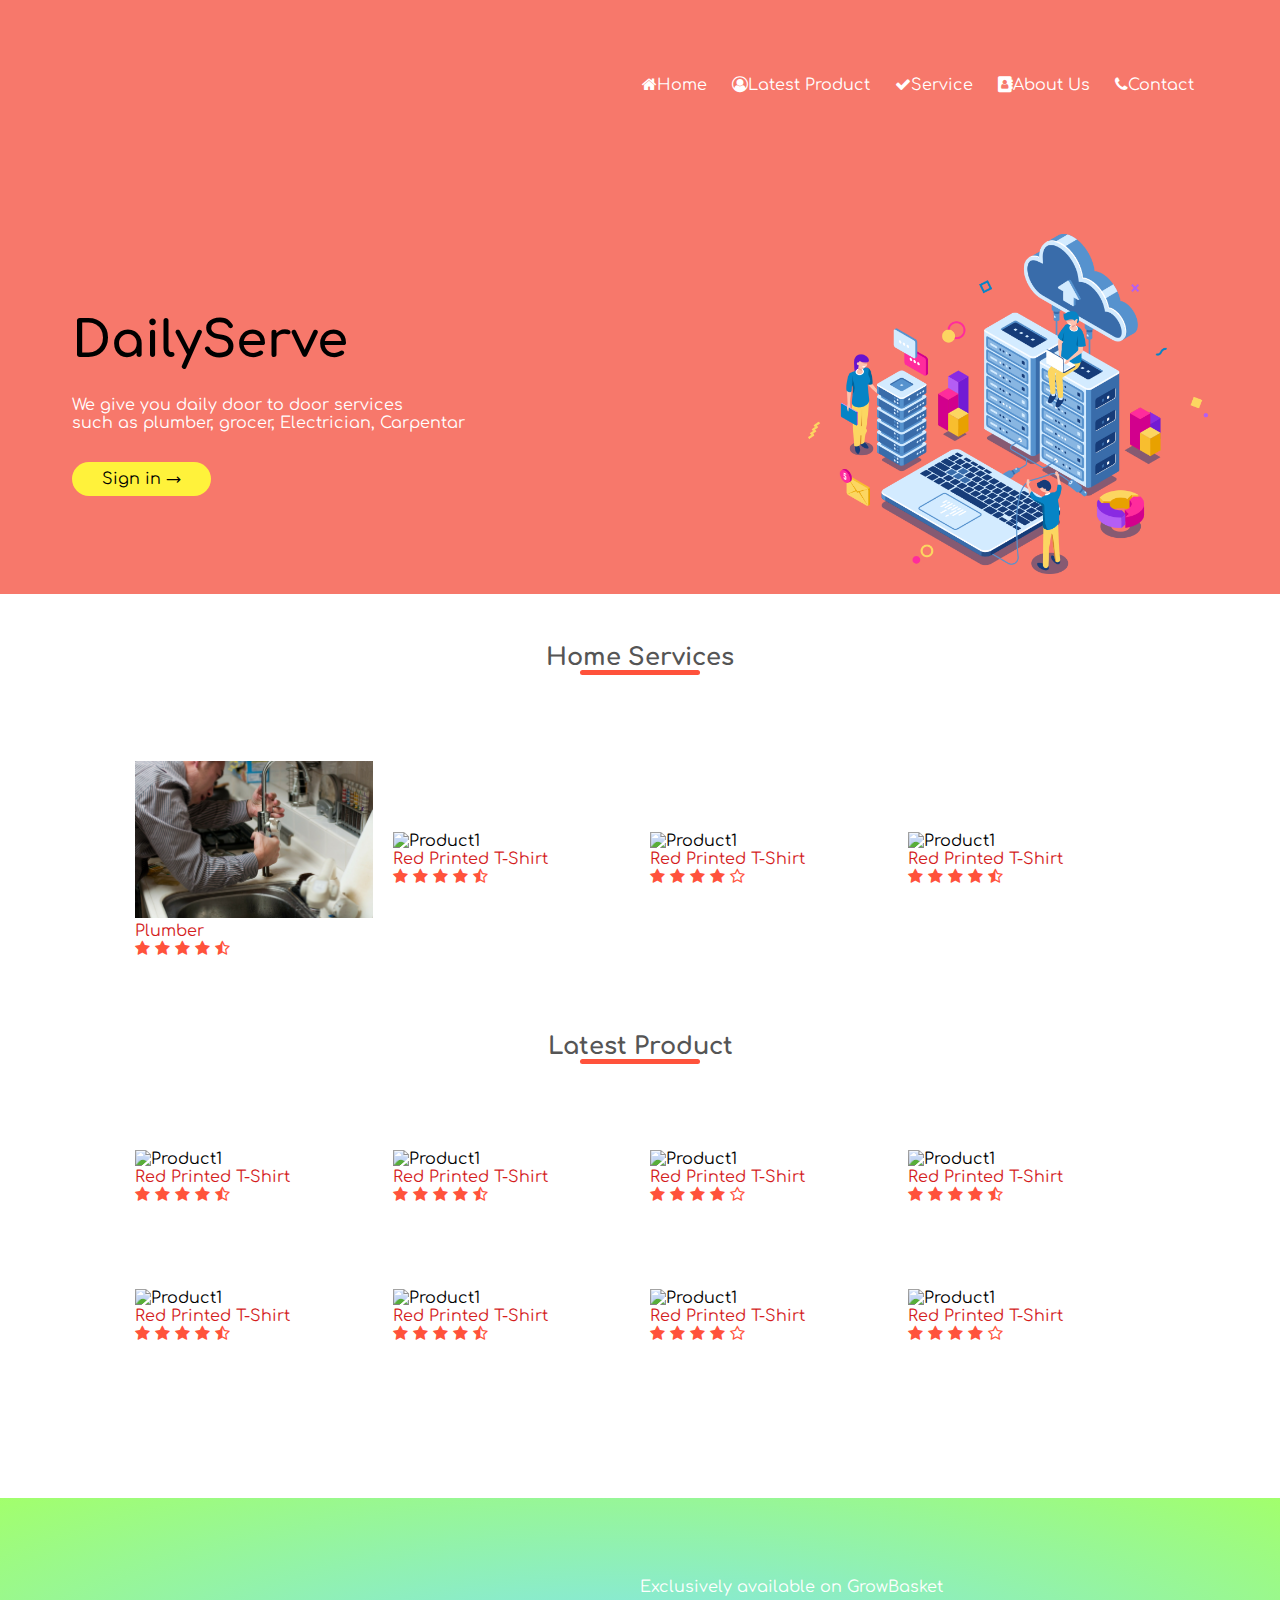
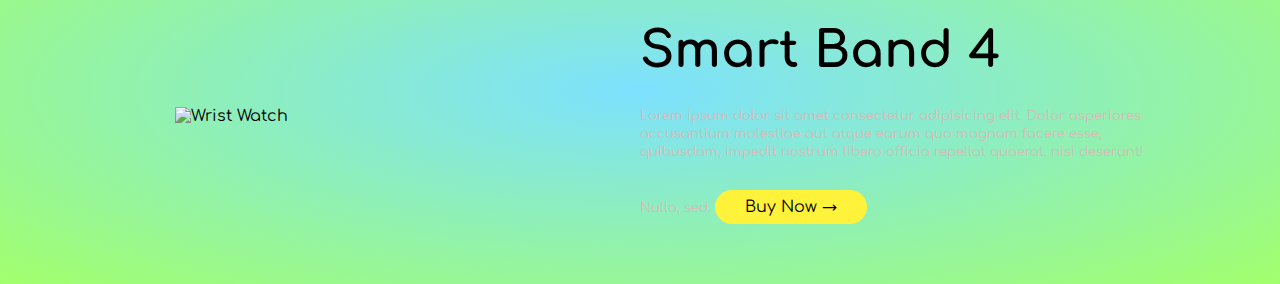
==== index.html @ 9f8e0a00 "File Added" ====
<!DOCTYPE html>
<html lang="en">
<head>
    <meta charset="UTF-8">
   <meta name="viewport" content="width=device-width, initial-scale=1.0">
    <title></title>
    <link rel="stylesheet" href="style.css">
<link rel="stylesheet" href="https://stackpath.bootstrapcdn.com/font-awesome/4.7.0/css/font-awesome.min.css">
    <link href="https://fonts.googleapis.com/css2?family=Comfortaa:wght@600&display=swap" rel="stylesheet">

</head>
<body>
    <div class="header">
    <div class="container">
        <div class="navbar">
         
            <nav>
                <ul>
                    <li class="active"><a href="#"><i class="fa fa-home"></i>Home</a></li>
		    <li><a href="#lat_prod"><i class="fa fa-user-circle-o"></i>Latest Product</a></li>
                    <li><a href="#home_service"><i class="fa fa-check"></i>Service</a></li>
                    <li><a href="#"><i class="fa fa-address-book"></i>About Us</a></li>
                    <li><a href="#"><i class="fa fa-phone"></i>Contact</a></li>
                </ul>
            </nav>
        </div>
        <div class="row">
            <div class="col-2">
                <h1>DailyServe</h1>
                <p>We give you daily door to door services <br> such as plumber, grocer, Electrician, Carpentar</p>
                <a href="sign-in.html" class="btn">Sign in &#8594;</a>
            </div>
            <div>
                <img src="images/img1.png" width="400px">
            </div>
        </div>
        </div>
    </div>

    
    <!------------- Home Services -------------------->

    <div class="small-container" id="home_service">
        <h2 class="title">Home Services</h2>
        <div class="row">
            <div class="col-4">
                <img src="images/plumber.jpg" alt="plumber" />
                <h4>Plumber</h4>
                <div class="rating">
                    <i class="fa fa-star" aria-hidden="true"></i>
                    <i class="fa fa-star" aria-hidden="true"></i>
                    <i class="fa fa-star" aria-hidden="true"></i>
                    <i class="fa fa-star" aria-hidden="true"></i>
                    <i class="fa fa-star-half-o" aria-hidden="true"></i>
                </div>
                <p>&#x20B9; 500.00</p>
            </div>
            <div class="col-4">
                <img src="image/product-2.jpg" alt="Product1" />
                <h4>Red Printed T-Shirt</h4>
                <div class="rating">
                    <i class="fa fa-star" aria-hidden="true"></i>
                    <i class="fa fa-star" aria-hidden="true"></i>
                    <i class="fa fa-star" aria-hidden="true"></i>
                    <i class="fa fa-star" aria-hidden="true"></i>
                    <i class="fa fa-star-half-o" aria-hidden="true"></i>
                </div>
                <p>&#x20B9; 500.00</p>
            </div>
            <div class="col-4">
                <img src="image/product-3.jpg" alt="Product1" />
                <h4>Red Printed T-Shirt</h4>

                <div class="rating">
                    <i class="fa fa-star" aria-hidden="true"></i>
                    <i class="fa fa-star" aria-hidden="true"></i>
                    <i class="fa fa-star" aria-hidden="true"></i>
                    <i class="fa fa-star" aria-hidden="true"></i>
                    <i class="fa fa-star-o" aria-hidden="true"></i>
                </div>
                <p>&#x20B9; 500.00</p>
            </div>
            <div class="col-4">
                <img src="image/product-4.jpg" alt="Product1" />
                <h4>Red Printed T-Shirt</h4>
                <div class="rating">
                    <i class="fa fa-star" aria-hidden="true"></i>
                    <i class="fa fa-star" aria-hidden="true"></i>
                    <i class="fa fa-star" aria-hidden="true"></i>
                    <i class="fa fa-star" aria-hidden="true"></i>
                    <i class="fa fa-star-half-o" aria-hidden="true"></i>
                </div>
                <p>&#x20B9; 500.00</p>
            </div>
        </div>

        <!------------- Latest Product -------------------->

        <h2 class="title" id="lat_prod">Latest Product</h2>
        <div class="row">
            <div class="col-4">
                <img src="image/product-5.jpg" alt="Product1" />
                <h4>Red Printed T-Shirt</h4>
                <div class="rating">
                    <i class="fa fa-star" aria-hidden="true"></i>
                    <i class="fa fa-star" aria-hidden="true"></i>
                    <i class="fa fa-star" aria-hidden="true"></i>
                    <i class="fa fa-star" aria-hidden="true"></i>
                    <i class="fa fa-star-half-o" aria-hidden="true"></i>
                </div>
                <p>&#x20B9; 500.00</p>
            </div>
            <div class="col-4">
                <img src="image/product-6.jpg" alt="Product1" />
                <h4>Red Printed T-Shirt</h4>
                <div class="rating">
                    <i class="fa fa-star" aria-hidden="true"></i>
                    <i class="fa fa-star" aria-hidden="true"></i>
                    <i class="fa fa-star" aria-hidden="true"></i>
                    <i class="fa fa-star" aria-hidden="true"></i>
                    <i class="fa fa-star-half-o" aria-hidden="true"></i>
                </div>
                <p>&#x20B9; 500.00</p>
            </div>
            <div class="col-4">
                <img src="image/product-7.jpg" alt="Product1" />
                <h4>Red Printed T-Shirt</h4>

                <div class="rating">
                    <i class="fa fa-star" aria-hidden="true"></i>
                    <i class="fa fa-star" aria-hidden="true"></i>
                    <i class="fa fa-star" aria-hidden="true"></i>
                    <i class="fa fa-star" aria-hidden="true"></i>
                    <i class="fa fa-star-o" aria-hidden="true"></i>
                </div>
                <p>&#x20B9; 500.00</p>
            </div>
            <div class="col-4">
                <img src="image/product-8.jpg" alt="Product1" />
                <h4>Red Printed T-Shirt</h4>
                <div class="rating">
                    <i class="fa fa-star" aria-hidden="true"></i>
                    <i class="fa fa-star" aria-hidden="true"></i>
                    <i class="fa fa-star" aria-hidden="true"></i>
                    <i class="fa fa-star" aria-hidden="true"></i>
                    <i class="fa fa-star-half-o" aria-hidden="true"></i>
                </div>
                <p>&#x20B9; 500.00</p>
            </div>
        </div>
        <div class="row">
            <div class="col-4">
                <img src="image/product-9.jpg" alt="Product1" />
                <h4>Red Printed T-Shirt</h4>
                <div class="rating">
                    <i class="fa fa-star" aria-hidden="true"></i>
                    <i class="fa fa-star" aria-hidden="true"></i>
                    <i class="fa fa-star" aria-hidden="true"></i>
                    <i class="fa fa-star" aria-hidden="true"></i>
                    <i class="fa fa-star-half-o" aria-hidden="true"></i>
                </div>
                <p>&#x20B9; 500.00</p>
            </div>
            <div class="col-4">
                <img src="image/product-10.jpg" alt="Product1" />
                <h4>Red Printed T-Shirt</h4>
                <div class="rating">
                    <i class="fa fa-star" aria-hidden="true"></i>
                    <i class="fa fa-star" aria-hidden="true"></i>
                    <i class="fa fa-star" aria-hidden="true"></i>
                    <i class="fa fa-star" aria-hidden="true"></i>
                    <i class="fa fa-star-half-o" aria-hidden="true"></i>
                </div>
                <p>&#x20B9; 500.00</p>
            </div>
            <div class="col-4">
                <img src="image/product-11.jpg" alt="Product1" />
                <h4>Red Printed T-Shirt</h4>

                <div class="rating">
                    <i class="fa fa-star" aria-hidden="true"></i>
                    <i class="fa fa-star" aria-hidden="true"></i>
                    <i class="fa fa-star" aria-hidden="true"></i>
                    <i class="fa fa-star" aria-hidden="true"></i>
                    <i class="fa fa-star-o" aria-hidden="true"></i>
                </div>
                <p>&#x20B9; 500.00</p>
            </div>
            <div class="col-4">
                <img src="image/product-12.jpg" alt="Product1" />
                <h4>Red Printed T-Shirt</h4>

                <div class="rating">
                    <i class="fa fa-star" aria-hidden="true"></i>
                    <i class="fa fa-star" aria-hidden="true"></i>
                    <i class="fa fa-star" aria-hidden="true"></i>
                    <i class="fa fa-star" aria-hidden="true"></i>
                    <i class="fa fa-star-o" aria-hidden="true"></i>
                </div>
                <p>&#x20B9; 500.00</p>
            </div>
        </div>
    </div>

    <!-- --------------------Offer--------------------------- -->
    <div class="offer">
        <div class="small-container">
            <div class="row">
                <div class="col-2">
                    <img
                        src="image/exclusive.png"
                        alt="Wrist Watch"
                        class="offer-img"
                    />
                </div>
                <div class="col-2">
                    <p>Exclusively available on GrowBasket</p>
                    <h1><!--Product Name-->Smart Band 4</h1>
                    <small>
                        <!--Product Description-->
                        Lorem ipsum dolor sit amet consectetur adipisicing
                        elit. Dolor asperiores accusantium molestiae aut
                        atque earum quo magnam facere esse, quibusdam,
                        impedit nostrum libero officia repellat quaerat,
                        nisi deserunt! Nulla, sed.
                    </small>
                    <a href="" class="btn">Buy Now &#8594;</a>
                </div>
            </div>
        </div>
    </div>

    
</body>
</html>
---- style.css ----
*{
    margin: 0;
    padding: 0;
    box-sizing: border-box;
}

body{
    font-family: 'Comfortaa', cursive;

}

 .navbar{
     display: flex;
     align-items: center;
     padding: 50px;
     margin-top: auto;
}
nav{
    flex: 1;
    text-align: right;
}
nav ul{
    display: inline-block;
    list-style: none;
    margin-top: 10px;
}
nav ul li{
    display: inline-block;
    margin-right: 20px;
    
}
a{
    text-decoration: none;
    color: #ffffff;
}

a:hover{
  text-decoration: underline;
  color: #000;
  transition: background 0.8s;
}
/* .active,nav ul li:hover
{
	background: #fffaf0;
  border-radius: 3px;
} */
p{
    color: #fff;
    font-size: normal;
}
.container{
    max-width: 1300px;
    margin: auto;
    padding-right: 10px;
}
.row{
    display: flex;
    align-items: center;
    flex-wrap: wrap;
    justify-content: space-around;
}
.col-2{
    flex-basis: 50%;
    min-width: 300px;
}

.col-2 h1{
    font-size: 50px;
    line-height: 60px;
    margin: 25px 0;
}
.btn{
    display: inline-block;
    background: #fff23b;
    color:#000;
    padding: 8px 30px;
    margin: 30px 0;
    border-radius: 30px;
    transition: background 0.8s;

}
.btn:hover{
  display: inline-block;
    background: #ff0c0c;
    color:#fff;
    padding: 8px 30px;
    margin: 30px 0;
    border-radius: 30px;
    transition: background 0.8s;
}

 {box-sizing: border-box}

/* Full-width input fields */
  input[type=text], input[type=password] {
  width: 100%;
  padding: 15px;
  margin: 5px 0 22px 0;
  display: inline-block;
  border: none;
  background: #f1f1f1;
}

input[type=text]:focus, input[type=password]:focus {
  background-color: #ddd;
  outline: none;
}

hr {
  border: 1px solid #f1f1f1;
  margin-bottom: 25px;
}

/* Set a style for all buttons */
button {
  background-color: #4CAF50;
  color: white;
  padding: 14px 20px;
  margin: 8px 0;
  border: none;
  cursor: pointer;
  width: 100%;
  opacity: 0.9;
}

button:hover {
  opacity:1;
}

/* Extra styles for the cancel button */
.cancelbtn {
  padding: 14px 20px;
  background-color: #f44336;
}

/* Float cancel and signup buttons and add an equal width */
.cancelbtn, .signupbtn {
  float: left;
  width: 50%;
}

/* Add padding to container elements */
.container {
  padding: 16px;
}

/* Clear floats */
.clearfix::after {
  content: "";
  clear: both;
  display: table;
}

/* Change styles for cancel button and signup button on extra small screens */
@media screen and (max-width: 300px) {
  .cancelbtn, .signupbtn {
    width: 100%;
  }
}

.header{
    background: #f7786b;
}
.header .row{
    margin-top: 90px;
}
.small-container {
	max-width: 1080px;
	margin: auto;
	padding-left: 25px;
  padding-right: 25px;
  padding-top: 50px;
}

.col-4 {
	flex-basis: 25%;
  padding: 10px;
	min-width: 200px;
	margin-bottom: 50px;
	transition: transform 0.5s;
}

.col-4 img {
	width: 100%;
}
.title {
	text-align: center;
	color: #555;
	margin: 0 auto 80px;
	position: relative;
	line-break: 60px;
}
.title::after {
	content: "";
	background: #ff523b;
	width: 120px;
	height: 5px;
	border-radius: 5px;
	position: absolute;
	margin-bottom: -4px;
	bottom: 0;
	left: 50%;
	transform: translate(-50%);
}

h4 {
	color: #d41d1d;
	font-weight: normal;
}
.col-4 p {
	font-size: 14px;
}
.rating .fa {
	color: #ff523b;
}
.col-4:hover {
	transform: translateY(-10px);
}

/* --------offer---------------- */

.offer {
	background: radial-gradient(#7de1ff, #a2ff6c);
	margin-top: 80px;
	padding: 30px 0;
}
.col-2 .offer-img {
	padding: 50px;
}
small {
	color: #ddb9b9;
}
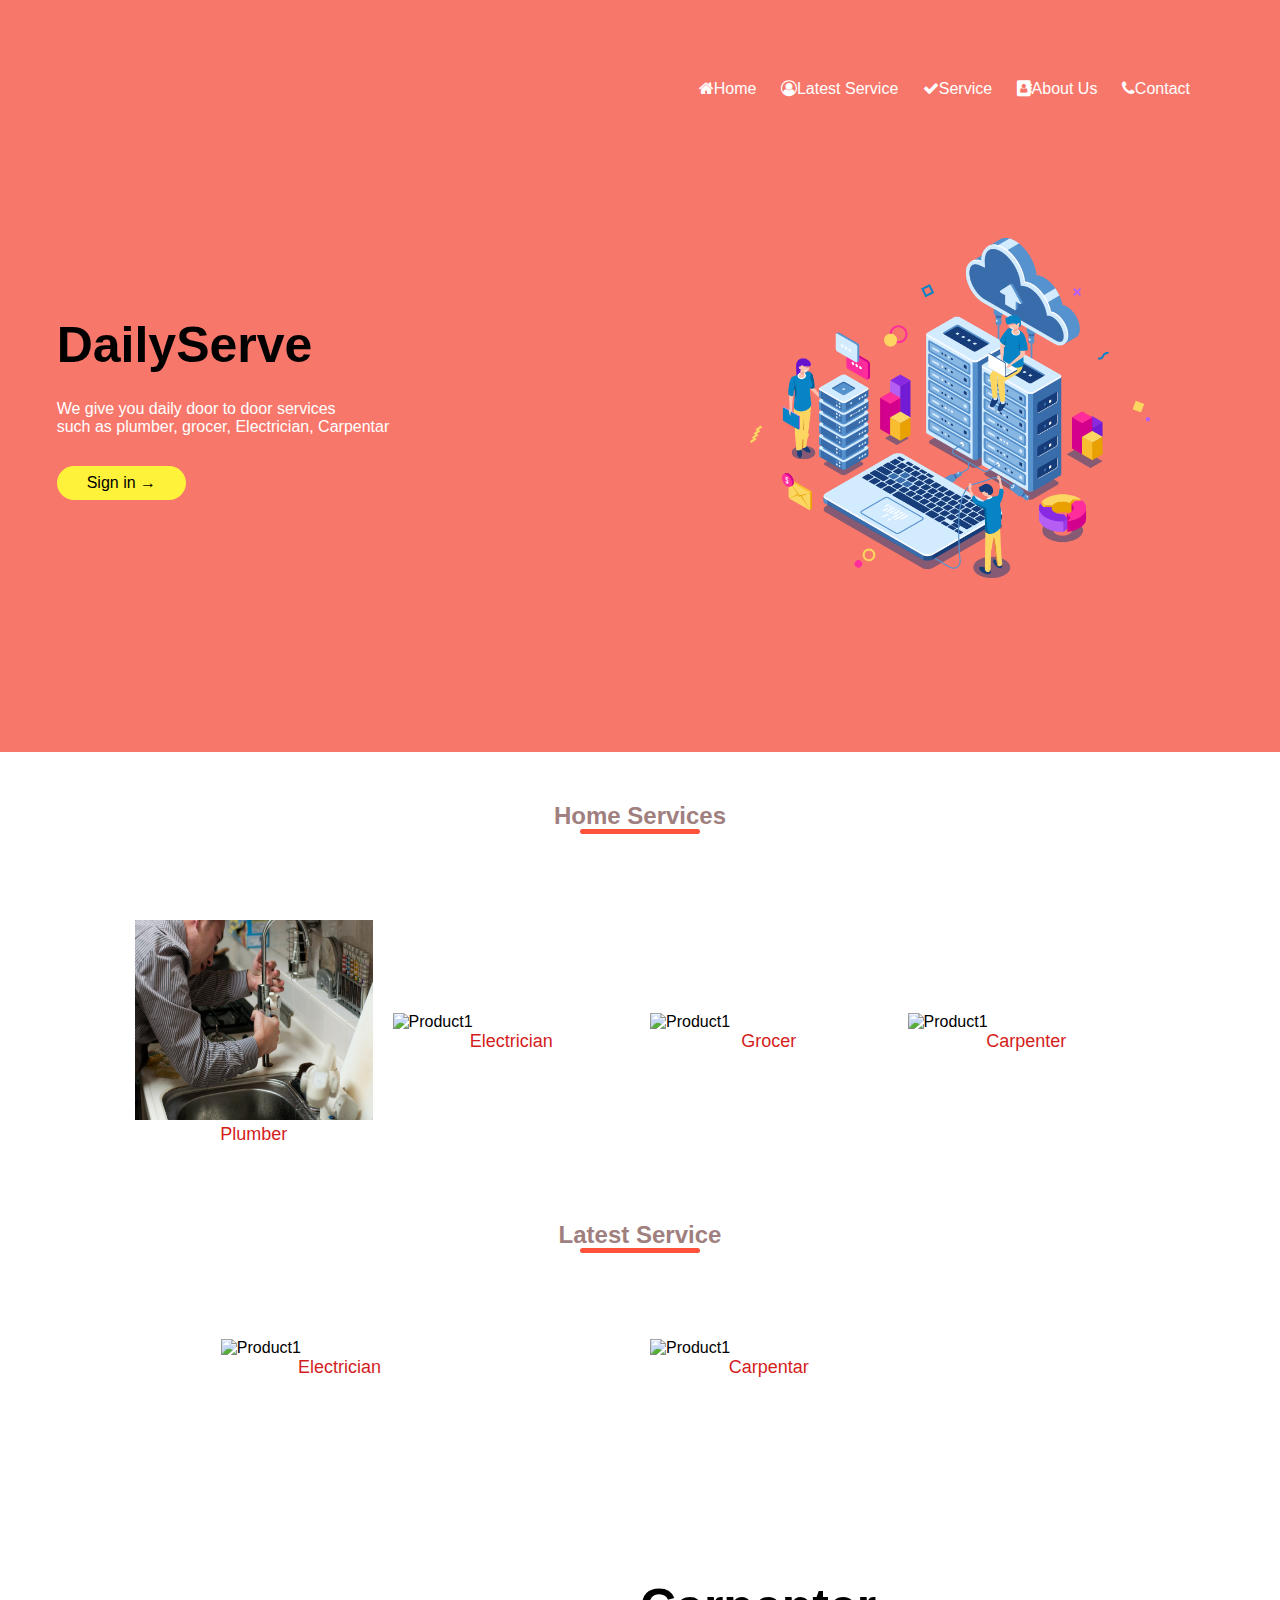
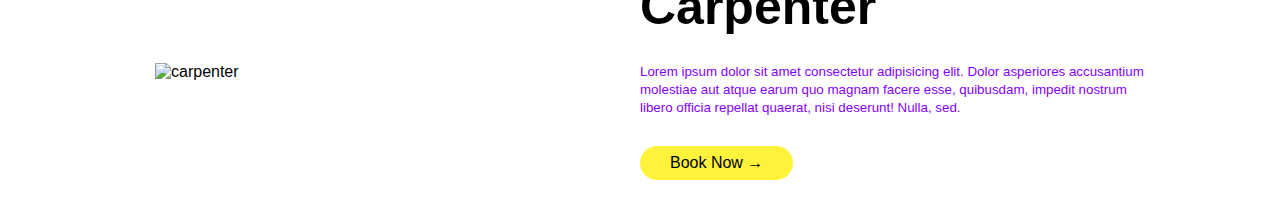
==== commit 9582a58d: "Merge pull request #1 from sukantamajhi/master" ====
--- a/index.html
+++ b/index.html
@@ -13,14 +13,14 @@
     <div class="header">
     <div class="container">
         <div class="navbar">
-         
+
             <nav>
                 <ul>
                     <li class="active"><a href="#"><i class="fa fa-home"></i>Home</a></li>
-		    <li><a href="#lat_prod"><i class="fa fa-user-circle-o"></i>Latest Product</a></li>
+		    <li><a href="#lat_serv"><i class="fa fa-user-circle-o"></i>Latest Service</a></li>
                     <li><a href="#home_service"><i class="fa fa-check"></i>Service</a></li>
-                    <li><a href="#"><i class="fa fa-address-book"></i>About Us</a></li>
-                    <li><a href="#"><i class="fa fa-phone"></i>Contact</a></li>
+                    <li><a href="about_us.html"><i class="fa fa-address-book"></i>About Us</a></li>
+                    <li><a href="contact.html"><i class="fa fa-phone"></i>Contact</a></li>
                 </ul>
             </nav>
         </div>
@@ -37,7 +37,7 @@
         </div>
     </div>
 
-    
+
     <!------------- Home Services -------------------->
 
     <div class="small-container" id="home_service">
@@ -46,158 +46,39 @@
             <div class="col-4">
                 <img src="images/plumber.jpg" alt="plumber" />
                 <h4>Plumber</h4>
-                <div class="rating">
-                    <i class="fa fa-star" aria-hidden="true"></i>
-                    <i class="fa fa-star" aria-hidden="true"></i>
-                    <i class="fa fa-star" aria-hidden="true"></i>
-                    <i class="fa fa-star" aria-hidden="true"></i>
-                    <i class="fa fa-star-half-o" aria-hidden="true"></i>
-                </div>
+                <p>&#x20B9; 450.00</p>
+            </div>
+            <div class="col-4">
+                <img src="images/electrician.jpg" alt="Product1" />
+                <h4>Electrician</h4>
                 <p>&#x20B9; 500.00</p>
             </div>
             <div class="col-4">
-                <img src="image/product-2.jpg" alt="Product1" />
-                <h4>Red Printed T-Shirt</h4>
-                <div class="rating">
-                    <i class="fa fa-star" aria-hidden="true"></i>
-                    <i class="fa fa-star" aria-hidden="true"></i>
-                    <i class="fa fa-star" aria-hidden="true"></i>
-                    <i class="fa fa-star" aria-hidden="true"></i>
-                    <i class="fa fa-star-half-o" aria-hidden="true"></i>
-                </div>
+                <img src="images/grocer.jpg" alt="Product1" />
+                <h4>Grocer</h4>
+                <p>&#x20B9; 450.00</p>
+            </div>
+            <div class="col-4">
+                <img src="images/carpenter.jpg" alt="Product1" />
+                <h4>Carpenter</h4>
+                <p>&#x20B9; 600.00</p>
+            </div>
+        </div>
+
+        <!------------- Latest Service -------------------->
+
+        <h2 class="title" id="lat_serv">Latest Service</h2>
+        <div class="row">
+            <div class="col-4">
+                <img src="images/electrician.jpg" alt="Product1" />
+                <h4>Electrician</h4>
                 <p>&#x20B9; 500.00</p>
             </div>
             <div class="col-4">
-                <img src="image/product-3.jpg" alt="Product1" />
-                <h4>Red Printed T-Shirt</h4>
-
-                <div class="rating">
-                    <i class="fa fa-star" aria-hidden="true"></i>
-                    <i class="fa fa-star" aria-hidden="true"></i>
-                    <i class="fa fa-star" aria-hidden="true"></i>
-                    <i class="fa fa-star" aria-hidden="true"></i>
-                    <i class="fa fa-star-o" aria-hidden="true"></i>
-                </div>
-                <p>&#x20B9; 500.00</p>
+                <img src="images/carpenter.jpg" alt="Product1" />
+                <h4>Carpentar</h4>
+                <p>&#x20B9; 600.00</p>
             </div>
-            <div class="col-4">
-                <img src="image/product-4.jpg" alt="Product1" />
-                <h4>Red Printed T-Shirt</h4>
-                <div class="rating">
-                    <i class="fa fa-star" aria-hidden="true"></i>
-                    <i class="fa fa-star" aria-hidden="true"></i>
-                    <i class="fa fa-star" aria-hidden="true"></i>
-                    <i class="fa fa-star" aria-hidden="true"></i>
-                    <i class="fa fa-star-half-o" aria-hidden="true"></i>
-                </div>
-                <p>&#x20B9; 500.00</p>
-            </div>
-        </div>
-
-        <!------------- Latest Product -------------------->
-
-        <h2 class="title" id="lat_prod">Latest Product</h2>
-        <div class="row">
-            <div class="col-4">
-                <img src="image/product-5.jpg" alt="Product1" />
-                <h4>Red Printed T-Shirt</h4>
-                <div class="rating">
-                    <i class="fa fa-star" aria-hidden="true"></i>
-                    <i class="fa fa-star" aria-hidden="true"></i>
-                    <i class="fa fa-star" aria-hidden="true"></i>
-                    <i class="fa fa-star" aria-hidden="true"></i>
-                    <i class="fa fa-star-half-o" aria-hidden="true"></i>
-                </div>
-                <p>&#x20B9; 500.00</p>
-            </div>
-            <div class="col-4">
-                <img src="image/product-6.jpg" alt="Product1" />
-                <h4>Red Printed T-Shirt</h4>
-                <div class="rating">
-                    <i class="fa fa-star" aria-hidden="true"></i>
-                    <i class="fa fa-star" aria-hidden="true"></i>
-                    <i class="fa fa-star" aria-hidden="true"></i>
-                    <i class="fa fa-star" aria-hidden="true"></i>
-                    <i class="fa fa-star-half-o" aria-hidden="true"></i>
-                </div>
-                <p>&#x20B9; 500.00</p>
-            </div>
-            <div class="col-4">
-                <img src="image/product-7.jpg" alt="Product1" />
-                <h4>Red Printed T-Shirt</h4>
-
-                <div class="rating">
-                    <i class="fa fa-star" aria-hidden="true"></i>
-                    <i class="fa fa-star" aria-hidden="true"></i>
-                    <i class="fa fa-star" aria-hidden="true"></i>
-                    <i class="fa fa-star" aria-hidden="true"></i>
-                    <i class="fa fa-star-o" aria-hidden="true"></i>
-                </div>
-                <p>&#x20B9; 500.00</p>
-            </div>
-            <div class="col-4">
-                <img src="image/product-8.jpg" alt="Product1" />
-                <h4>Red Printed T-Shirt</h4>
-                <div class="rating">
-                    <i class="fa fa-star" aria-hidden="true"></i>
-                    <i class="fa fa-star" aria-hidden="true"></i>
-                    <i class="fa fa-star" aria-hidden="true"></i>
-                    <i class="fa fa-star" aria-hidden="true"></i>
-                    <i class="fa fa-star-half-o" aria-hidden="true"></i>
-                </div>
-                <p>&#x20B9; 500.00</p>
-            </div>
-        </div>
-        <div class="row">
-            <div class="col-4">
-                <img src="image/product-9.jpg" alt="Product1" />
-                <h4>Red Printed T-Shirt</h4>
-                <div class="rating">
-                    <i class="fa fa-star" aria-hidden="true"></i>
-                    <i class="fa fa-star" aria-hidden="true"></i>
-                    <i class="fa fa-star" aria-hidden="true"></i>
-                    <i class="fa fa-star" aria-hidden="true"></i>
-                    <i class="fa fa-star-half-o" aria-hidden="true"></i>
-                </div>
-                <p>&#x20B9; 500.00</p>
-            </div>
-            <div class="col-4">
-                <img src="image/product-10.jpg" alt="Product1" />
-                <h4>Red Printed T-Shirt</h4>
-                <div class="rating">
-                    <i class="fa fa-star" aria-hidden="true"></i>
-                    <i class="fa fa-star" aria-hidden="true"></i>
-                    <i class="fa fa-star" aria-hidden="true"></i>
-                    <i class="fa fa-star" aria-hidden="true"></i>
-                    <i class="fa fa-star-half-o" aria-hidden="true"></i>
-                </div>
-                <p>&#x20B9; 500.00</p>
-            </div>
-            <div class="col-4">
-                <img src="image/product-11.jpg" alt="Product1" />
-                <h4>Red Printed T-Shirt</h4>
-
-                <div class="rating">
-                    <i class="fa fa-star" aria-hidden="true"></i>
-                    <i class="fa fa-star" aria-hidden="true"></i>
-                    <i class="fa fa-star" aria-hidden="true"></i>
-                    <i class="fa fa-star" aria-hidden="true"></i>
-                    <i class="fa fa-star-o" aria-hidden="true"></i>
-                </div>
-                <p>&#x20B9; 500.00</p>
-            </div>
-            <div class="col-4">
-                <img src="image/product-12.jpg" alt="Product1" />
-                <h4>Red Printed T-Shirt</h4>
-
-                <div class="rating">
-                    <i class="fa fa-star" aria-hidden="true"></i>
-                    <i class="fa fa-star" aria-hidden="true"></i>
-                    <i class="fa fa-star" aria-hidden="true"></i>
-                    <i class="fa fa-star" aria-hidden="true"></i>
-                    <i class="fa fa-star-o" aria-hidden="true"></i>
-                </div>
-                <p>&#x20B9; 500.00</p>
             </div>
         </div>
     </div>
@@ -208,14 +89,14 @@
             <div class="row">
                 <div class="col-2">
                     <img
-                        src="image/exclusive.png"
-                        alt="Wrist Watch"
+                       src="images/carpenter.jpg"
+                        alt="carpenter"
                         class="offer-img"
                     />
                 </div>
                 <div class="col-2">
-                    <p>Exclusively available on GrowBasket</p>
-                    <h1><!--Product Name-->Smart Band 4</h1>
+                    <p>Exclusively available on DailyServe</p>
+                    <h1><!--Product Name-->Carpenter</h1>
                     <small>
                         <!--Product Description-->
                         Lorem ipsum dolor sit amet consectetur adipisicing
@@ -224,12 +105,13 @@
                         impedit nostrum libero officia repellat quaerat,
                         nisi deserunt! Nulla, sed.
                     </small>
-                    <a href="" class="btn">Buy Now &#8594;</a>
+                    <br>
+                    <a href="" class="btn">Book Now &#8594;</a>
                 </div>
             </div>
         </div>
     </div>
 
-    
+
 </body>
 </html>--- a/style.css
+++ b/style.css
@@ -14,6 +14,7 @@
      align-items: center;
      padding: 50px;
      margin-top: auto;
+     color: #F7786B;
 }
 nav{
     flex: 1;
@@ -27,7 +28,7 @@
 nav ul li{
     display: inline-block;
     margin-right: 20px;
-    
+
 }
 a{
     text-decoration: none;
@@ -45,7 +46,7 @@
   border-radius: 3px;
 } */
 p{
-    color: #fff;
+    color: #ffffff;
     font-size: normal;
 }
 .container{
@@ -82,7 +83,7 @@
 .btn:hover{
   display: inline-block;
     background: #ff0c0c;
-    color:#fff;
+    color:rgb(216, 169, 169);
     padding: 8px 30px;
     margin: 30px 0;
     border-radius: 30px;
@@ -160,6 +161,7 @@
 
 .header{
     background: #f7786b;
+    padding-bottom: 150px;
 }
 .header .row{
     margin-top: 90px;
@@ -181,7 +183,8 @@
 }
 
 .col-4 img {
-	width: 100%;
+  width: 100%;
+  height: 200px;
 }
 .title {
 	text-align: center;
@@ -205,7 +208,9 @@
 
 h4 {
 	color: #d41d1d;
-	font-weight: normal;
+  font-weight: normal;
+  text-align: center;
+  font-size: large;
 }
 .col-4 p {
 	font-size: 14px;
@@ -220,13 +225,116 @@
 /* --------offer---------------- */
 
 .offer {
-	background: radial-gradient(#7de1ff, #a2ff6c);
-	margin-top: 80px;
-	padding: 30px 0;
+	margin-top: 20px;
+	padding: 10px 0;
 }
 .col-2 .offer-img {
-	padding: 50px;
+  padding: 30px;
+  width: 500px;
 }
 small {
-	color: #ddb9b9;
+	color: #8400ff;
+}
+/*---------------about_us-----------------*/
+body {
+  font-family: Arial, Helvetica, sans-serif;
+  margin: 0;
+}
+
+html {
+  box-sizing: border-box;
+}
+
+*, *:before, *:after {
+  box-sizing: inherit;
+}
+
+.column {
+  float: left;
+  width: 33.3%;
+  margin-bottom: 16px;
+  padding: 0 8px;
+}
+
+.card {
+  box-shadow: 0 4px 8px 0 rgba(0, 0, 0, 0.2);
+  margin: 8px;
+}
+
+.about-section {
+  padding: 50px;
+  text-align: center;
+  background-color: #474e5d;
+  color: white;
+}
+
+.container {
+  padding: 0 16px;
+}
+
+.container::after, .row::after {
+  content: "";
+  clear: both;
+  display: table;
+}
+
+.title {
+  color: rgb(160, 127, 127);
+}
+
+.button {
+  border: none;
+  outline: 0;
+  display: inline-block;
+  padding: 8px;
+  color: white;
+  background-color: #000;
+  text-align: center;
+  cursor: pointer;
+  width: 100%;
+}
+
+.button:hover {
+  background-color: #555;
+}
+
+@media screen and (max-width: 650px) {
+  .column {
+    width: 100%;
+    display: block;
+  }
+}
+/*---------------contact---------------*/
+
+input[type=text], select, textarea {
+  width: 100%;
+  padding: 12px;
+  border: 1px solid #ccc;
+  border-radius: 4px;
+  box-sizing: border-box;
+  margin-top: 6px;
+  margin-bottom: 16px;
+  resize: vertical
+}
+
+/* Style the submit button with a specific background color etc */
+input[type=submit] {
+  background-color: #4c9baf;
+  color: #000;
+  padding: 12px 20px;
+  border: none;
+  border-radius: 4px;
+  cursor: pointer;
+}
+
+/* When moving the mouse over the submit button, add a darker green color */
+input[type=submit]:hover {
+  background-color: rgba(197, 14, 8, 0.952);
+}
+
+/* Add a background color and some padding around the form */
+.container {
+  border-radius: 5px;
+  background-color: #F7786B;
+  padding: 20px;
 }